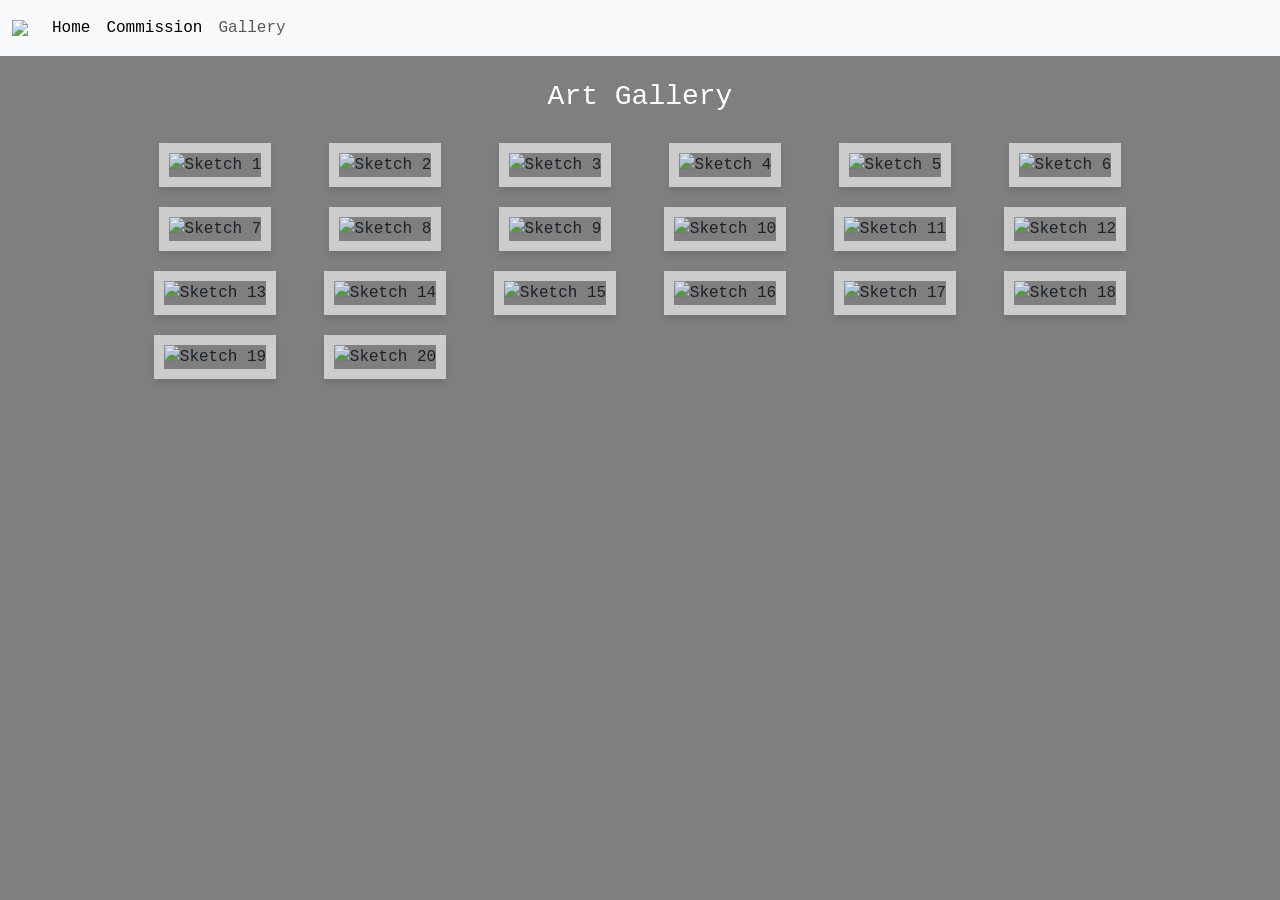
==== gallery.html @ ae087905 "Add files via upload" ====
<!DOCTYPE html>
<html lang="en">

<head>
    <meta charset="UTF-8">
    <meta name="viewport" content="width=device-width, initial-scale=1.0">
    <title>MSTYRiceballs Info</title>
    <link href="https://cdn.jsdelivr.net/npm/bootstrap@5.3.3/dist/css/bootstrap.min.css" rel="stylesheet"
        integrity="sha384-QWTKZyjpPEjISv5WaRU9OFeRpok6YctnYmDr5pNlyT2bRjXh0JMhjY6hW+ALEwIH" crossorigin="anonymous">
    <link rel="stylesheet" href="https://cdn.jsdelivr.net/npm/bootstrap-icons@1.5.0/font/bootstrap-icons.css">

    <link rel="stylesheet" href="galleryStyle.css">
    <script src="https://kit.fontawesome.com/yourcode.js" crossorigin="anonymous"></script>
</head>

<body>
    <nav class="navbar fixed-top navbar-expand-lg navbar-light bg-light">
        <div class="container-fluid">
            <img src="images/cat-icon.png" class="cat-icon">
            <a class="navbar-brand" href="index.html"></a>
            <button class="navbar-toggler" type="button" data-bs-toggle="collapse" data-bs-target="#navbarNav"
                aria-controls="navbarNav" aria-expanded="false" aria-label="Toggle navigation">
                <span class="navbar-toggler-icon"></span>
            </button>
            <div class="collapse navbar-collapse" id="navbarNav">
                <ul class="navbar-nav">
                    <li class="nav-item">
                        <a class="nav-link active" aria-current="page" href="home.html">Home</a>
                    </li>
                    <li class="nav-item">
                        <a class="nav-link active" aria-current="page" href="commission.html">Commission</a>
                    </li>
                    <li class="nav-item">
                        <a class="nav-link" href="gallery.html">Gallery</a>
                    </li>
                </ul>
            </div>
        </div>
    </nav>

    
    <section id="gallery-section">
        <h3>Art Gallery</h3>
        <div class="gallery">
            <div class="gallery-item"><img src="images/Arthur_morgan.png" alt="Sketch 1"
                onclick="openLightbox(this.src)">
        </div>
        <div class="gallery-item"><img src="images/greenpath.png" alt="Sketch 2"
                onclick="openLightbox(this.src)">
        </div>
        <div class="gallery-item"><img src="images/portrait.png" alt="Sketch 3"
                onclick="openLightbox(this.src)">
        </div>
        <div class="gallery-item"><img src="images/WaterAesthetic.png" alt="Sketch 4"
                onclick="openLightbox(this.src)">
        </div>
        <div class="gallery-item"><img src="images/Frieren.png" alt="Sketch 5"
                onclick="openLightbox(this.src)">
        </div>
        <div class="gallery-item"><img src="images/flowerField.png" alt="Sketch 6"
                onclick="openLightbox(this.src)">
        </div>
        <div class="gallery-item"><img src="images/process3.png" alt="Sketch 7"
                onclick="openLightbox(this.src)">
        </div>
        <div class="gallery-item"><img src="images/burger.png" alt="Sketch 8"
                onclick="openLightbox(this.src)">
        </div>
        <div class="gallery-item"><img src="images/mermaid.png" alt="Sketch 9"
                onclick="openLightbox(this.src)">
        </div>
        <div class="gallery-item"><img src="images/arcane.png" alt="Sketch 10"
                onclick="openLightbox(this.src)">
        </div>
        <div class="gallery-item"><img src="images/stargazing.png" alt="Sketch 11"
                onclick="openLightbox(this.src)">
        </div>
        <div class="gallery-item"><img src="images/sir-kitty.png" alt="Sketch 12"
                onclick="openLightbox(this.src)">
        </div>
        <div class="gallery-item"><img src="images/tiger.png" alt="Sketch 13"
                onclick="openLightbox(this.src)">
        </div>
        <div class="gallery-item"><img src="images/freckles.png" alt="Sketch 14"
                onclick="openLightbox(this.src)">
        </div>
        <div class="gallery-item"><img src="images/star-girl.png" alt="Sketch 15"
                onclick="openLightbox(this.src)">
        </div>
        <div class="gallery-item"><img src="images/Fiyaaa.png" alt="Sketch 16"
                onclick="openLightbox(this.src)">
        </div>
        <div class="gallery-item"><img src="images/speedpaint.png" alt="Sketch 17"
                onclick="openLightbox(this.src)">
        </div>
        <div class="gallery-item"><img src="images/oni.png" alt="Sketch 18"
                onclick="openLightbox(this.src)">
        </div>
        <div class="gallery-item"><img src="images/Greyscale.png" alt="Sketch 19"
                onclick="openLightbox(this.src)">
        </div>
        <div class="gallery-item"><img src="images/doodles.png" alt="Sketch 20"
                onclick="openLightbox(this.src)">
        </div>
        


        </div>
    </section>
    <script src="https://cdn.jsdelivr.net/npm/@popperjs/core@2.11.6/dist/umd/popper.min.js"></script>
    <script src="https://cdn.jsdelivr.net/npm/bootstrap@5.3.3/dist/js/bootstrap.min.js"></script>
    
</body>
</html>
---- galleryStyle.css ----
hr {
    height: 0;
    width: 50%;
    border: 1.5px solid #ffffff;
    margin: auto;
    opacity: 1;
    background-color: transparent;
    margin-bottom: 20px;
    margin-top: 20px;
}

body {
    font-family: 'Courier New', Courier, monospace, sans-serif;
    margin: 0;
    background-image: url(images/comm-background.png);
    background-size: contain;
    background-attachment: fixed;
    display: flex;
    justify-content: center;
    z-index: 0;
}

body::before {
    content: "";
    position: fixed;
    top: 0;
    left: 0;
    width: 100%;
    height: 100%;
    background-color: rgba(0, 0, 0, 0.5);
    z-index: 0;
}

#gallery-section {
    padding-top: 80px;
    z-index: 1;
}

.intro-section {
    margin-top: 80px;
    z-index: 1;
}

.parent-element {
    background-color: #000000;
}

.cat-icon {
    max-height: 50px;
    height: auto;
    width: auto;
}

h1,
h2,
h3,
h6,
h4,
h5 {
    font-family: 'Courier New', Courier, monospace, sans-serif;
    text-align: center;
    color: #ffffff;
    margin: auto;
    margin-bottom: 1vh;
}

.gallery {
    display: grid;
    grid-template-columns: repeat(auto-fill, minmax(150px, 1fr));
    gap: 20px;
    padding: 20px;
    max-width: 1200px;
    margin: 0 auto;
    justify-items: center;
}

/* Media queries for smaller screens */
@media (max-width: 1024px) {
    .gallery {
        grid-template-columns: repeat(4, 1fr);
    }
}

@media (max-width: 768px) {
    .gallery {
        grid-template-columns: repeat(3, 1fr);
    }
}

@media (max-width: 576px) {
    .gallery {
        grid-template-columns: repeat(2, 1fr);
    }
}

.gallery-item {
    position: relative;
    overflow: hidden;
    box-shadow: 0 4px 6px rgba(0, 0, 0, 0.1);
    display: flex;
    justify-content: center;
    border: 10px solid #ccc;
}

.gallery-item img {
    width: 100%;
    height: auto;
    display: block;
    transition: transform 0.3s ease, filter 0.3s ease;
    object-fit: cover;
    filter: brightness(0.9);
}

.gallery-item:hover img {
    filter: brightness(1);
    object-fit: cover;
    transition: transform 0.3s ease, filter 0.3s ease;
}

.gallery-item:hover {
    transform: scale(1.1);
    z-index: 1;
}
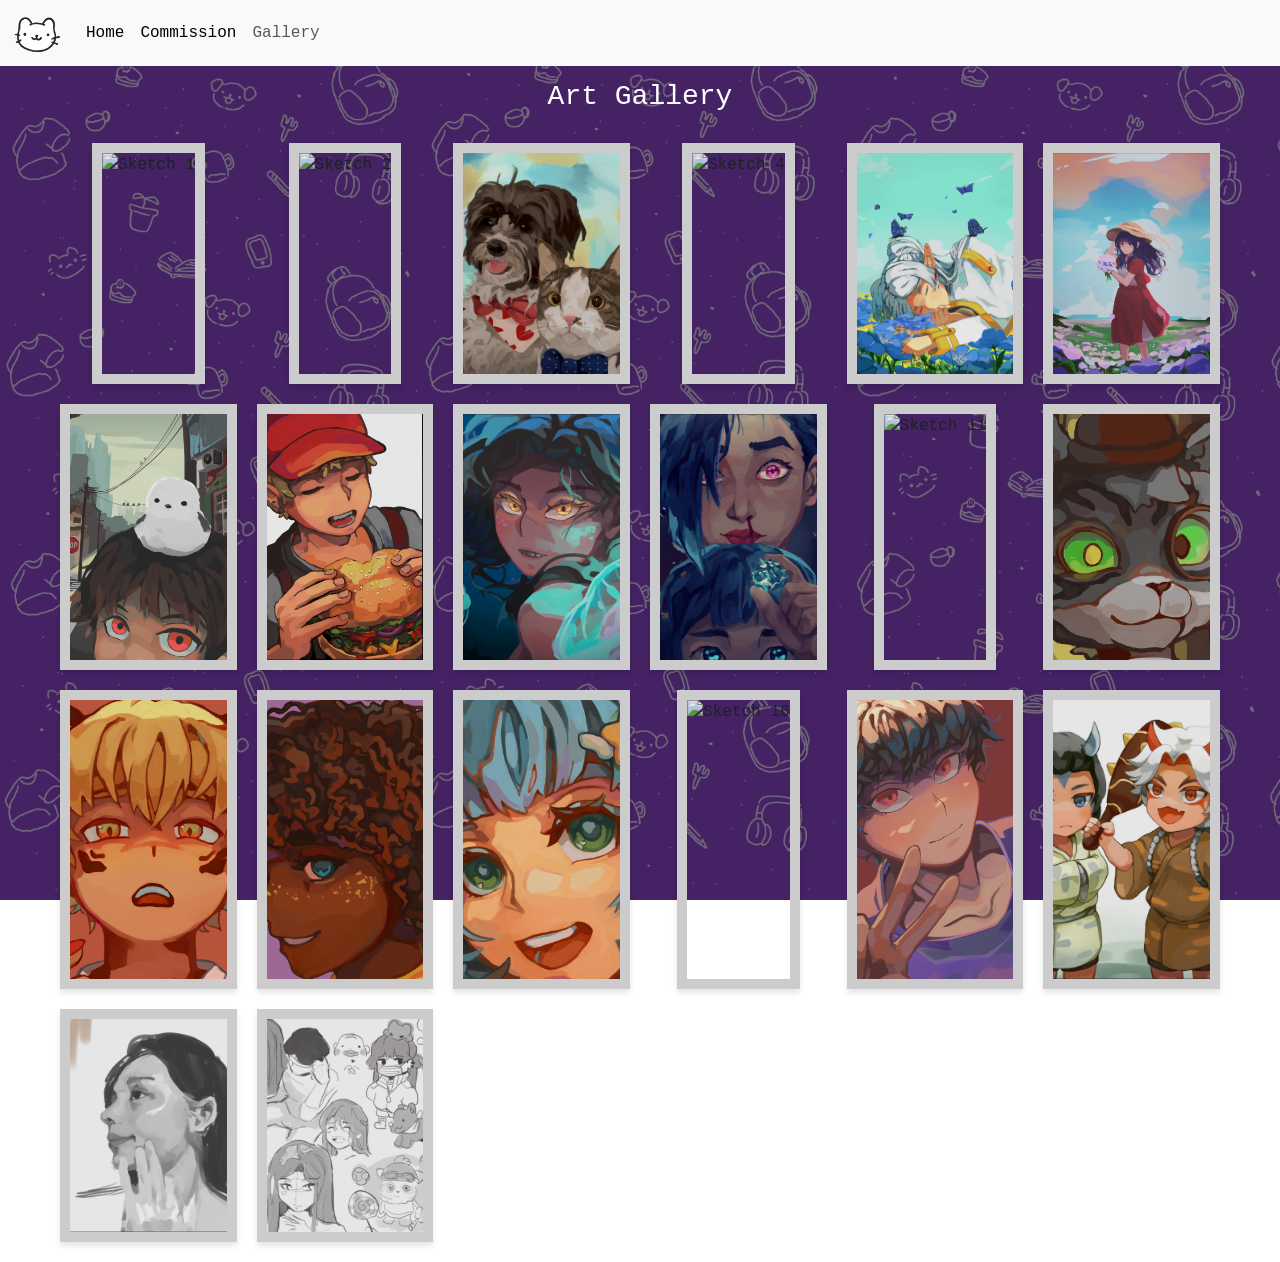
==== commit 21631e12: "Update gallery.html" ====
--- a/gallery.html
+++ b/gallery.html
@@ -25,7 +25,7 @@
             <div class="collapse navbar-collapse" id="navbarNav">
                 <ul class="navbar-nav">
                     <li class="nav-item">
-                        <a class="nav-link active" aria-current="page" href="home.html">Home</a>
+                        <a class="nav-link active" aria-current="page" href="homePage.html">Home</a>
                     </li>
                     <li class="nav-item">
                         <a class="nav-link active" aria-current="page" href="commission.html">Commission</a>
@@ -111,4 +111,4 @@
     <script src="https://cdn.jsdelivr.net/npm/bootstrap@5.3.3/dist/js/bootstrap.min.js"></script>
     
 </body>
-</html>+</html>
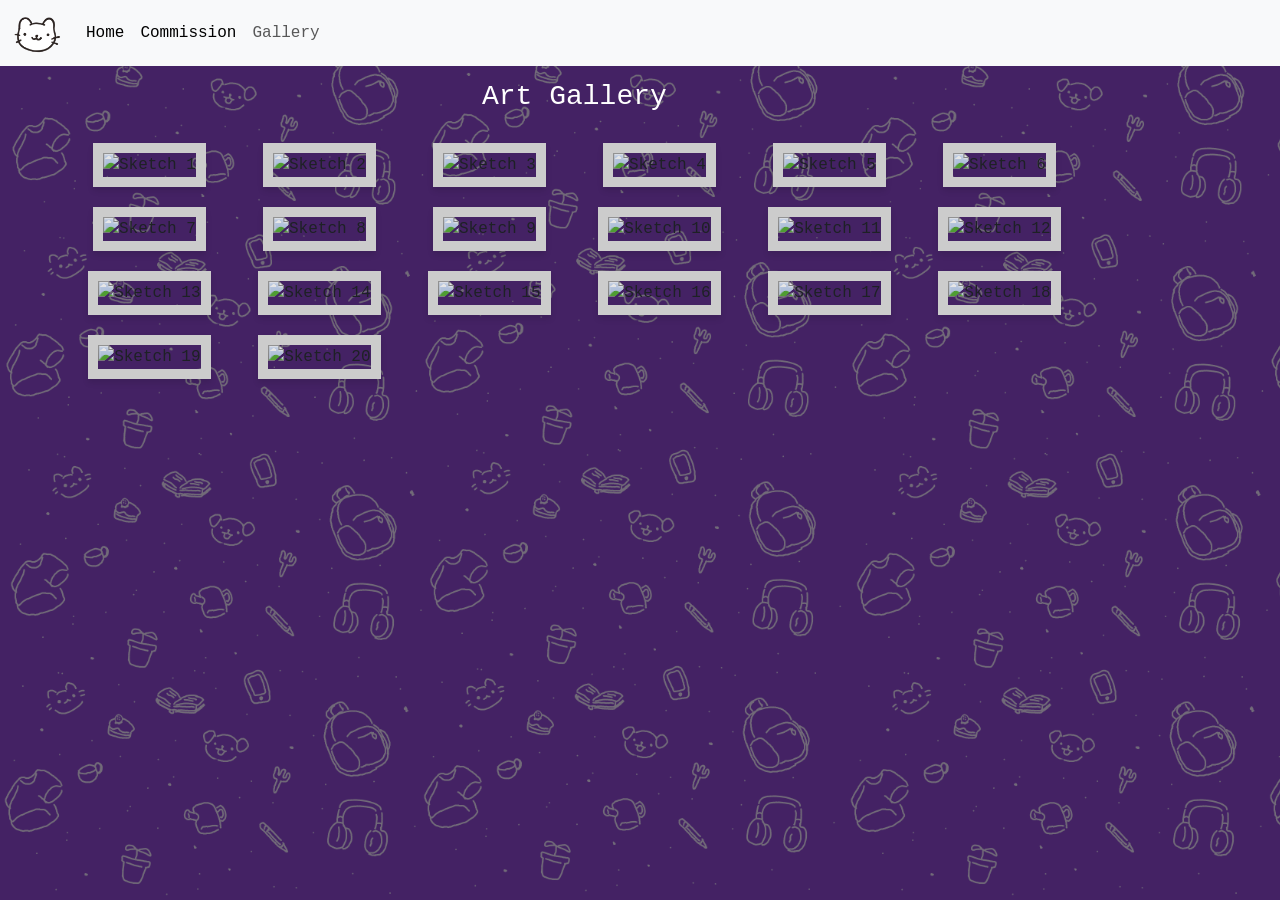
==== commit 8793d3cd: "Update gallery.html" ====
--- a/gallery.html
+++ b/gallery.html
@@ -2,113 +2,124 @@
 <html lang="en">
 
 <head>
-    <meta charset="UTF-8">
-    <meta name="viewport" content="width=device-width, initial-scale=1.0">
-    <title>MSTYRiceballs Info</title>
-    <link href="https://cdn.jsdelivr.net/npm/bootstrap@5.3.3/dist/css/bootstrap.min.css" rel="stylesheet"
-        integrity="sha384-QWTKZyjpPEjISv5WaRU9OFeRpok6YctnYmDr5pNlyT2bRjXh0JMhjY6hW+ALEwIH" crossorigin="anonymous">
-    <link rel="stylesheet" href="https://cdn.jsdelivr.net/npm/bootstrap-icons@1.5.0/font/bootstrap-icons.css">
+        <meta charset="UTF-8">
+        <meta name="viewport" content="width=device-width, initial-scale=1.0">
+        <title>MSTYRiceballs Info</title>
+        <link href="https://cdn.jsdelivr.net/npm/bootstrap@5.3.3/dist/css/bootstrap.min.css" rel="stylesheet"
+                integrity="sha384-QWTKZyjpPEjISv5WaRU9OFeRpok6YctnYmDr5pNlyT2bRjXh0JMhjY6hW+ALEwIH"
+                crossorigin="anonymous">
+        <link rel="stylesheet" href="https://cdn.jsdelivr.net/npm/bootstrap-icons@1.5.0/font/bootstrap-icons.css">
 
-    <link rel="stylesheet" href="galleryStyle.css">
-    <script src="https://kit.fontawesome.com/yourcode.js" crossorigin="anonymous"></script>
+        <link rel="stylesheet" href="galleryStyle.css">
+        <script src="https://kit.fontawesome.com/yourcode.js" crossorigin="anonymous"></script>
 </head>
 
 <body>
-    <nav class="navbar fixed-top navbar-expand-lg navbar-light bg-light">
-        <div class="container-fluid">
-            <img src="images/cat-icon.png" class="cat-icon">
-            <a class="navbar-brand" href="index.html"></a>
-            <button class="navbar-toggler" type="button" data-bs-toggle="collapse" data-bs-target="#navbarNav"
-                aria-controls="navbarNav" aria-expanded="false" aria-label="Toggle navigation">
-                <span class="navbar-toggler-icon"></span>
-            </button>
-            <div class="collapse navbar-collapse" id="navbarNav">
-                <ul class="navbar-nav">
-                    <li class="nav-item">
-                        <a class="nav-link active" aria-current="page" href="homePage.html">Home</a>
-                    </li>
-                    <li class="nav-item">
-                        <a class="nav-link active" aria-current="page" href="commission.html">Commission</a>
-                    </li>
-                    <li class="nav-item">
-                        <a class="nav-link" href="gallery.html">Gallery</a>
-                    </li>
-                </ul>
-            </div>
-        </div>
-    </nav>
-
-    
-    <section id="gallery-section">
-        <h3>Art Gallery</h3>
-        <div class="gallery">
-            <div class="gallery-item"><img src="images/Arthur_morgan.png" alt="Sketch 1"
-                onclick="openLightbox(this.src)">
-        </div>
-        <div class="gallery-item"><img src="images/greenpath.png" alt="Sketch 2"
-                onclick="openLightbox(this.src)">
-        </div>
-        <div class="gallery-item"><img src="images/portrait.png" alt="Sketch 3"
-                onclick="openLightbox(this.src)">
-        </div>
-        <div class="gallery-item"><img src="images/WaterAesthetic.png" alt="Sketch 4"
-                onclick="openLightbox(this.src)">
-        </div>
-        <div class="gallery-item"><img src="images/Frieren.png" alt="Sketch 5"
-                onclick="openLightbox(this.src)">
-        </div>
-        <div class="gallery-item"><img src="images/flowerField.png" alt="Sketch 6"
-                onclick="openLightbox(this.src)">
-        </div>
-        <div class="gallery-item"><img src="images/process3.png" alt="Sketch 7"
-                onclick="openLightbox(this.src)">
-        </div>
-        <div class="gallery-item"><img src="images/burger.png" alt="Sketch 8"
-                onclick="openLightbox(this.src)">
-        </div>
-        <div class="gallery-item"><img src="images/mermaid.png" alt="Sketch 9"
-                onclick="openLightbox(this.src)">
-        </div>
-        <div class="gallery-item"><img src="images/arcane.png" alt="Sketch 10"
-                onclick="openLightbox(this.src)">
-        </div>
-        <div class="gallery-item"><img src="images/stargazing.png" alt="Sketch 11"
-                onclick="openLightbox(this.src)">
-        </div>
-        <div class="gallery-item"><img src="images/sir-kitty.png" alt="Sketch 12"
-                onclick="openLightbox(this.src)">
-        </div>
-        <div class="gallery-item"><img src="images/tiger.png" alt="Sketch 13"
-                onclick="openLightbox(this.src)">
-        </div>
-        <div class="gallery-item"><img src="images/freckles.png" alt="Sketch 14"
-                onclick="openLightbox(this.src)">
-        </div>
-        <div class="gallery-item"><img src="images/star-girl.png" alt="Sketch 15"
-                onclick="openLightbox(this.src)">
-        </div>
-        <div class="gallery-item"><img src="images/Fiyaaa.png" alt="Sketch 16"
-                onclick="openLightbox(this.src)">
-        </div>
-        <div class="gallery-item"><img src="images/speedpaint.png" alt="Sketch 17"
-                onclick="openLightbox(this.src)">
-        </div>
-        <div class="gallery-item"><img src="images/oni.png" alt="Sketch 18"
-                onclick="openLightbox(this.src)">
-        </div>
-        <div class="gallery-item"><img src="images/Greyscale.png" alt="Sketch 19"
-                onclick="openLightbox(this.src)">
-        </div>
-        <div class="gallery-item"><img src="images/doodles.png" alt="Sketch 20"
-                onclick="openLightbox(this.src)">
-        </div>
-        
+        <nav class="navbar fixed-top navbar-expand-lg navbar-light bg-light">
+                <div class="container-fluid">
+                        <img src="images/cat-icon.png" class="cat-icon">
+                        <a class="navbar-brand" href="index.html"></a>
+                        <button class="navbar-toggler" type="button" data-bs-toggle="collapse"
+                                data-bs-target="#navbarNav" aria-controls="navbarNav" aria-expanded="false"
+                                aria-label="Toggle navigation">
+                                <span class="navbar-toggler-icon"></span>
+                        </button>
+                        <div class="collapse navbar-collapse" id="navbarNav">
+                                <ul class="navbar-nav">
+                                        <li class="nav-item">
+                                                <a class="nav-link active" aria-current="page"
+                                                        href="homePage.html">Home</a>
+                                        </li>
+                                        <li class="nav-item">
+                                                <a class="nav-link active" aria-current="page"
+                                                        href="commission.html">Commission</a>
+                                        </li>
+                                        <li class="nav-item">
+                                                <a class="nav-link" href="gallery.html">Gallery</a>
+                                        </li>
+                                </ul>
+                        </div>
+                </div>
+        </nav>
 
 
+        <section id="gallery-section">
+                <h3>Art Gallery</h3>
+                <div class="gallery">
+                        <div class="gallery-item"><img src="img/Arthur_morgan.webp" alt="Sketch 1"
+                                        onclick="openLightbox(this.src)">
+                        </div>
+                        <div class="gallery-item"><img src="img/greenpath.webp" alt="Sketch 2"
+                                        onclick="openLightbox(this.src)"></div>
+                        <div class="gallery-item"><img src="img/portrait.webp" alt="Sketch 3"
+                                        onclick="openLightbox(this.src)"></div>
+                        <div class="gallery-item"><img src="img/WaterAesthetic.webp" alt="Sketch 4"
+                                        onclick="openLightbox(this.src)">
+                        </div>
+                        <div class="gallery-item"><img src="img/Frieren.webp" alt="Sketch 5"
+                                        onclick="openLightbox(this.src)"></div>
+                        <div class="gallery-item"><img src="img/flowerField.webp" alt="Sketch 6"
+                                        onclick="openLightbox(this.src)"></div>
+                        <div class="gallery-item"><img src="img/process3.webp" alt="Sketch 7"
+                                        onclick="openLightbox(this.src)"></div>
+                        <div class="gallery-item"><img src="img/burger.webp" alt="Sketch 8"
+                                        onclick="openLightbox(this.src)"></div>
+                        <div class="gallery-item"><img src="img/mermaid.webp" alt="Sketch 9"
+                                        onclick="openLightbox(this.src)"></div>
+                        <div class="gallery-item"><img src="img/arcane.webp" alt="Sketch 10"
+                                        onclick="openLightbox(this.src)"></div>
+                        <div class="gallery-item"><img src="img/stargazing.webp" alt="Sketch 11"
+                                        onclick="openLightbox(this.src)"></div>
+                        <div class="gallery-item"><img src="img/sir-kitty.webp" alt="Sketch 12"
+                                        onclick="openLightbox(this.src)"></div>
+                        <div class="gallery-item"><img src="img/tiger.webp" alt="Sketch 13"
+                                        onclick="openLightbox(this.src)"></div>
+                        <div class="gallery-item"><img src="img/freckles.webp" alt="Sketch 14"
+                                        onclick="openLightbox(this.src)"></div>
+                        <div class="gallery-item"><img src="img/star-girl.webp" alt="Sketch 15"
+                                        onclick="openLightbox(this.src)"></div>
+                        <div class="gallery-item"><img src="img/Fiyaaa.webp" alt="Sketch 16"
+                                        onclick="openLightbox(this.src)"></div>
+                        <div class="gallery-item"><img src="img/speedpaint.webp" alt="Sketch 17"
+                                        onclick="openLightbox(this.src)"></div>
+                        <div class="gallery-item"><img src="img/oni.webp" alt="Sketch 18"
+                                        onclick="openLightbox(this.src)"></div>
+                        <div class="gallery-item"><img src="img/Greyscale.webp" alt="Sketch 19"
+                                        onclick="openLightbox(this.src)"></div>
+                        <div class="gallery-item"><img src="img/doodles.webp" alt="Sketch 20"
+                                        onclick="openLightbox(this.src)"></div>
+                </div>
+
+
+
+
+                </div>
+        </section>
+        <script src="https://cdn.jsdelivr.net/npm/@popperjs/core@2.11.6/dist/umd/popper.min.js"></script>
+        <script src="https://cdn.jsdelivr.net/npm/bootstrap@5.3.3/dist/js/bootstrap.min.js"></script>
+
+        <div id="lightbox" class="lightbox">
+                <span class="lightbox-close" onclick="closeLightbox()">&times;</span>
+                <img id="lightbox-img" src="" alt="Full Image">
         </div>
-    </section>
-    <script src="https://cdn.jsdelivr.net/npm/@popperjs/core@2.11.6/dist/umd/popper.min.js"></script>
-    <script src="https://cdn.jsdelivr.net/npm/bootstrap@5.3.3/dist/js/bootstrap.min.js"></script>
-    
+        <script>
+                function openLightbox(src) {
+                        const modal = document.getElementById("lightbox");
+                        const image = document.getElementById("lightbox-img");
+                        image.src = src;
+                        modal.style.display = "flex";
+                }
+
+                function closeLightbox() {
+                        document.getElementById("lightbox").style.display = "none";
+                }
+
+                window.addEventListener("keydown", function (e) {
+                        if (e.key === "Escape") closeLightbox();
+                });
+        </script>
+
+
 </body>
+
 </html>
--- a/galleryStyle.css
+++ b/galleryStyle.css
@@ -74,7 +74,7 @@
     justify-items: center;
 }
 
-/* Media queries for smaller screens */
+/* for smaller screens */
 @media (max-width: 1024px) {
     .gallery {
         grid-template-columns: repeat(4, 1fr);
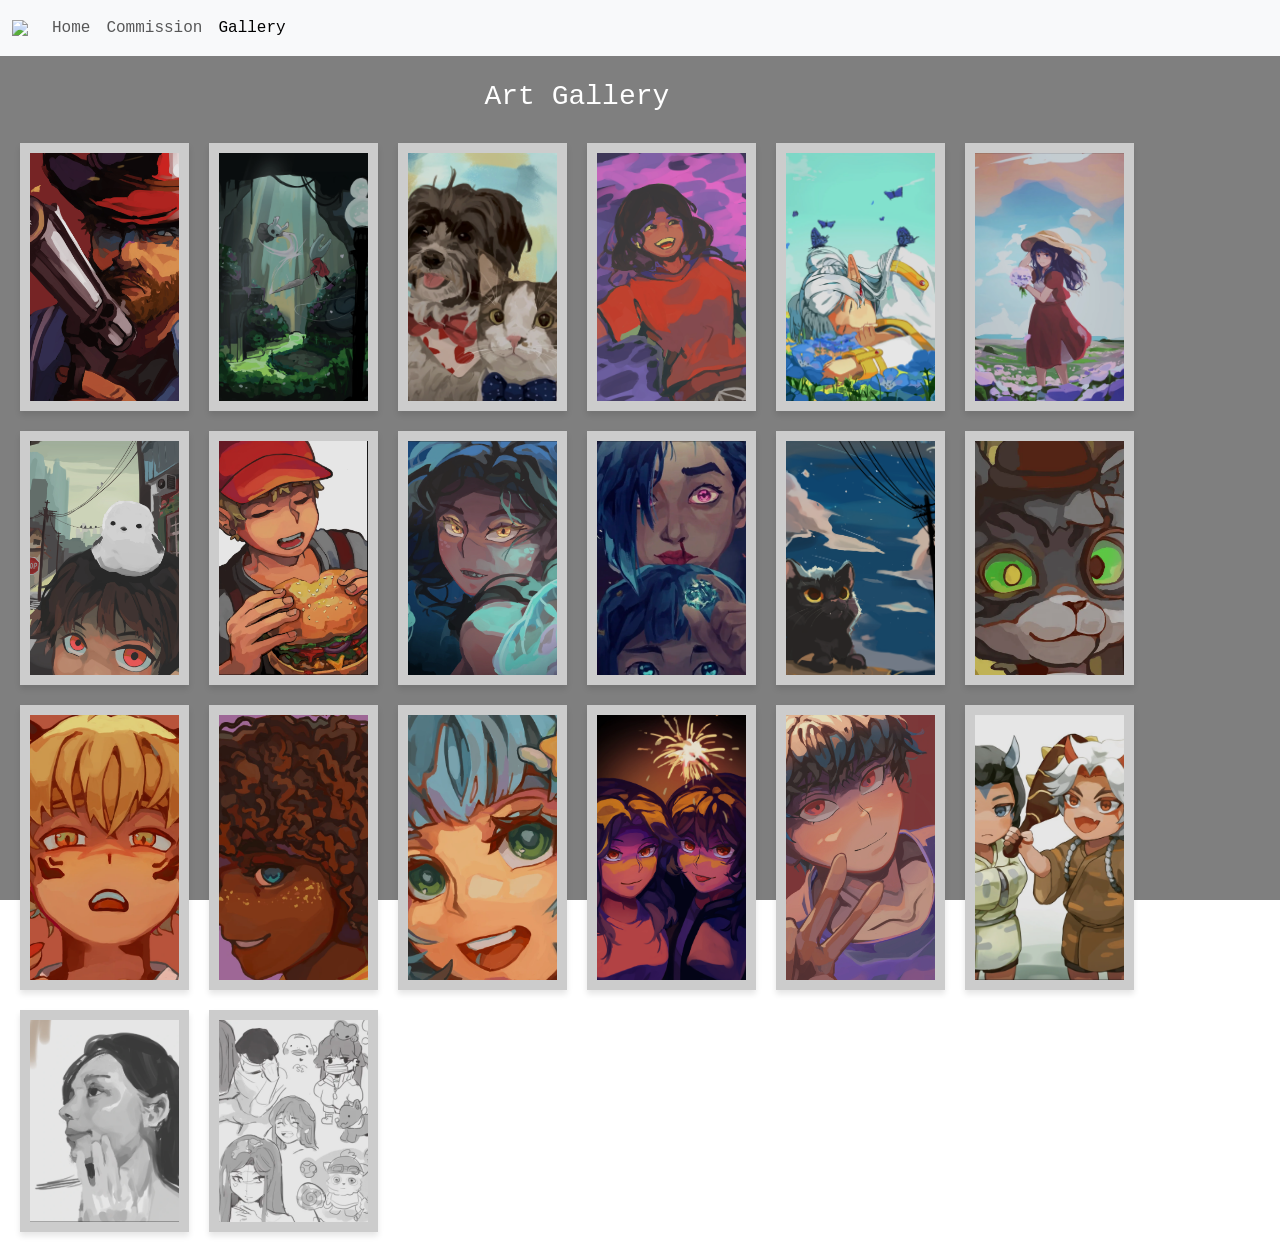
==== commit f9bb9f83: "Update gallery.html" ====
--- a/gallery.html
+++ b/gallery.html
@@ -27,15 +27,15 @@
                         <div class="collapse navbar-collapse" id="navbarNav">
                                 <ul class="navbar-nav">
                                         <li class="nav-item">
-                                                <a class="nav-link active" aria-current="page"
+                                                <a class="nav-link" aria-current="page"
                                                         href="homePage.html">Home</a>
                                         </li>
                                         <li class="nav-item">
-                                                <a class="nav-link active" aria-current="page"
+                                                <a class="nav-link" aria-current="page"
                                                         href="commission.html">Commission</a>
                                         </li>
                                         <li class="nav-item">
-                                                <a class="nav-link" href="gallery.html">Gallery</a>
+                                                <a class="nav-link active" href="gallery.html">Gallery</a>
                                         </li>
                                 </ul>
                         </div>
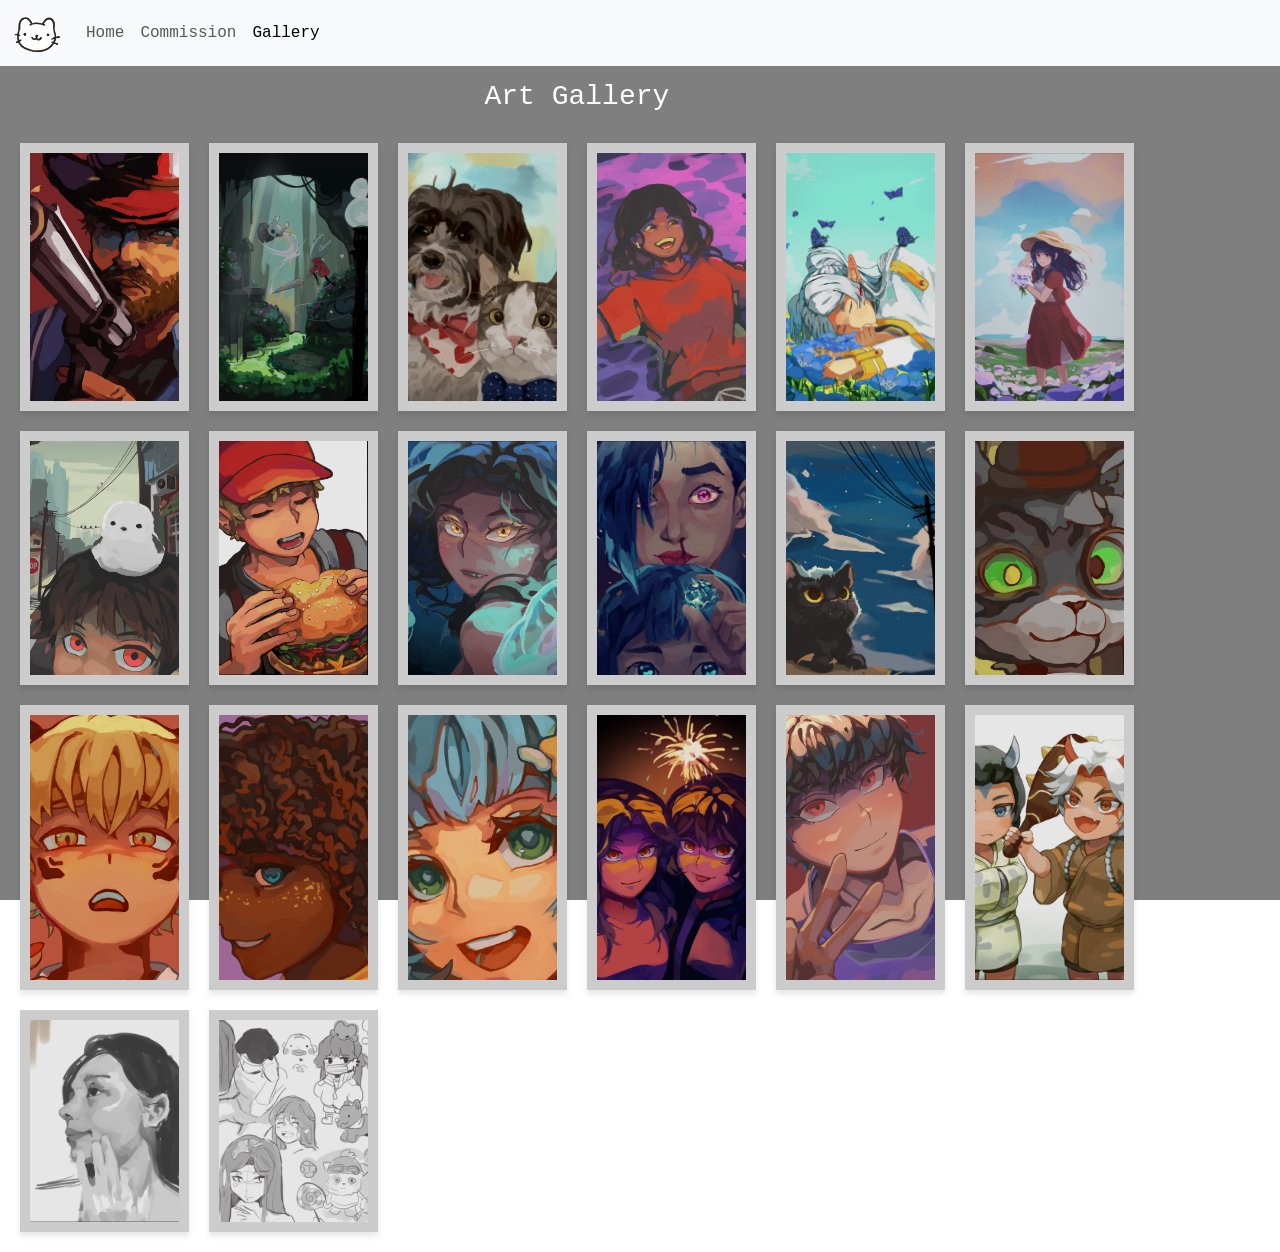
==== commit 629784f3: "Update gallery.html" ====
--- a/gallery.html
+++ b/gallery.html
@@ -17,7 +17,7 @@
 <body>
         <nav class="navbar fixed-top navbar-expand-lg navbar-light bg-light">
                 <div class="container-fluid">
-                        <img src="images/cat-icon.png" class="cat-icon">
+                        <img src="img/cat-icon.webp" class="cat-icon">
                         <a class="navbar-brand" href="index.html"></a>
                         <button class="navbar-toggler" type="button" data-bs-toggle="collapse"
                                 data-bs-target="#navbarNav" aria-controls="navbarNav" aria-expanded="false"
